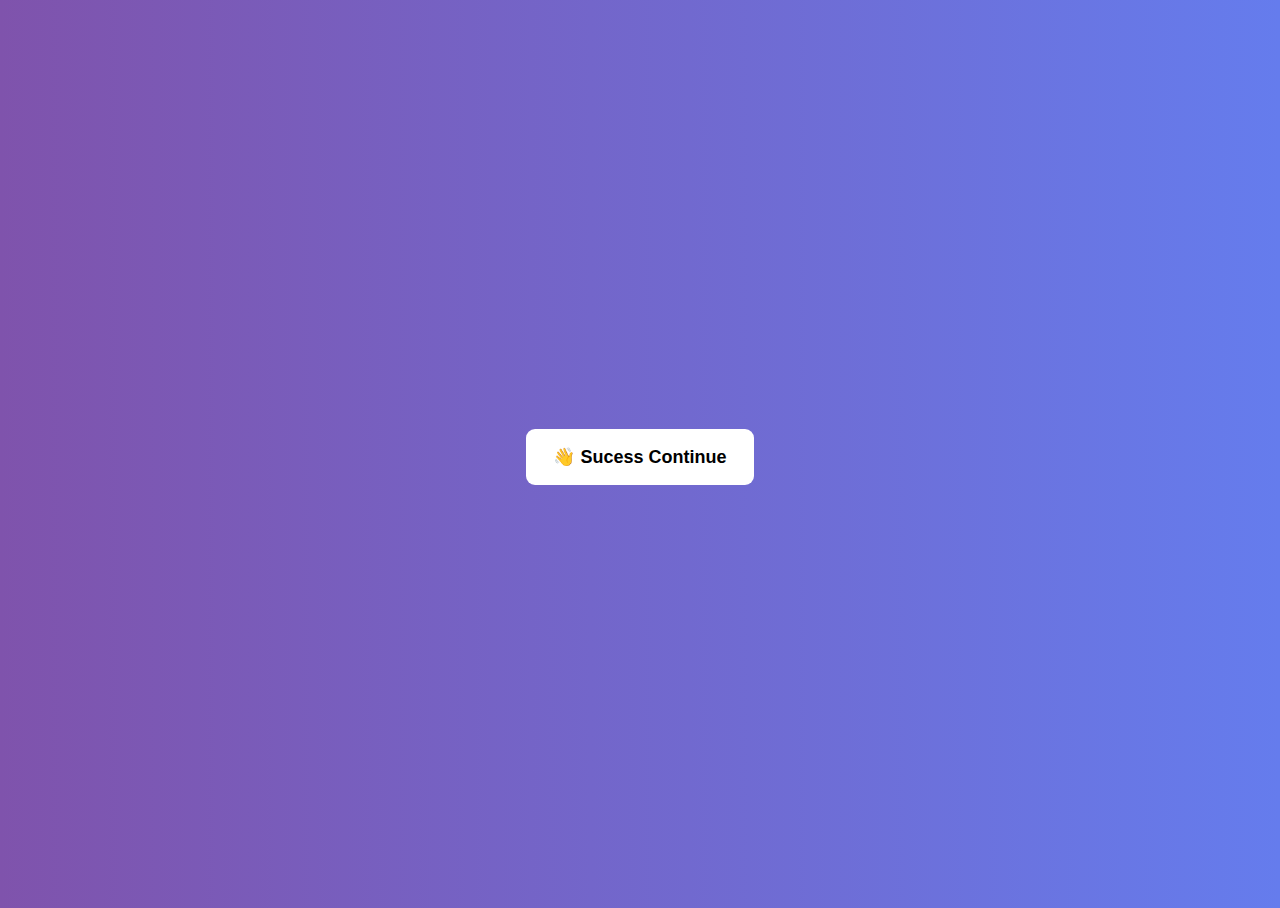
==== success.html @ 1ec4d4c9 "Add files via upload" ====
<!DOCTYPE html>
<html lang="en">
<head>
    <meta charset="UTF-8">
    <meta http-equiv="X-UA-Compatible" content="IE=edge">
    <meta name="viewport" content="width=device-width, initial-scale=1.0">
    <link rel="stylesheet" href="success.css" />
    <title>Success</title>
</head>
<body>
    <div class="container">
  <div class="interior">
    <a class="btn" href="#open-modal">👋 Sucess Continue</a>
  </div>
</div>
<div id="open-modal" class="modal-window">
  <div>
    <a href="#" title="Close" class="modal-close">Close</a>
    <h1>Voilà!</h1>
    <div>You have successfully submitted your preference[s]</div>
    <br>
    <div><small>Check out 👇</small></div>
    <a href="https://syrenis.com" target="_blank">

      <svg class="logo" width="244" height="52" viewBox="0 0 244 52" fill="none" xmlns="http://www.w3.org/2000/svg">
        <path d="M25.6002 0.000182857V25.6002H51.2002C51.2002 18.8105 48.503 12.2992 43.7019 7.49824C38.9012 2.69714 32.3895 0 25.6 0L25.6002 0.000182857Z" fill="#F6BAC1" />
        <path d="M0.000182757 0.000182857V25.6002H25.6002C25.6002 18.8105 22.9031 12.2992 18.102 7.49824C13.3012 2.69714 6.78949 0 0 0L0.000182757 0.000182857Z" fill="#016B55" />
        <path d="M25.6002 25.6003V51.2003H51.2002C51.2002 44.4106 48.503 37.8993 43.7019 33.0983C38.9012 28.2972 32.3895 25.6001 25.6 25.6001L25.6002 25.6003Z" fill="#F39202" />
        <path d="M25.6001 38.4001C25.6001 45.4694 19.8694 51.2001 12.8001 51.2001C5.73086 51.2001 0.00012207 45.4694 0.00012207 38.4001C0.00012207 31.3308 5.73086 25.6001 12.8001 25.6001C19.8694 25.6001 25.6001 31.3308 25.6001 38.4001Z" fill="#68B5D8" />
        <path d="M97.7537 32.9839L96.8897 39.0319C95.6417 39.8639 94.3137 40.5039 92.9057 40.9519C91.4977 41.3679 90.0577 41.5759 88.5857 41.5759C84.9377 41.5759 81.9617 40.4079 79.6577 38.0719C77.3537 35.7359 76.2017 32.6799 76.2017 28.9039C76.2017 25.2559 77.4177 22.2319 79.8497 19.8319C82.3137 17.3999 85.4177 16.1839 89.1617 16.1839C90.7297 16.1839 92.1697 16.4079 93.4817 16.8559C94.7937 17.2719 96.0417 17.9439 97.2257 18.8719V25.2559H97.1297C95.6897 23.8799 94.3457 22.8879 93.0977 22.2799C91.8497 21.6399 90.5857 21.3199 89.3057 21.3199C87.1937 21.3199 85.4337 22.0399 84.0257 23.4799C82.6497 24.9199 81.9617 26.7119 81.9617 28.8559C81.9617 31.0639 82.6177 32.8719 83.9297 34.2799C85.2737 35.6879 86.9857 36.3919 89.0657 36.3919C90.4417 36.3919 91.8977 36.0879 93.4337 35.4799C94.9697 34.8399 96.3777 33.9919 97.6577 32.9359L97.7537 32.9839Z" fill="black" />
        <path d="M114.754 21.2719C113.666 21.2719 112.642 21.5279 111.682 22.0399C110.754 22.5519 109.65 23.4479 108.37 24.7279V40.9999H102.706V6.34387L108.37 4.56787V21.0799C109.65 19.3839 110.946 18.1519 112.258 17.3839C113.602 16.6159 115.106 16.2319 116.77 16.2319C119.33 16.2319 121.362 17.0799 122.866 18.7759C124.402 20.4719 125.17 22.7599 125.17 25.6399V40.9999H119.458V26.5039C119.458 24.8399 119.042 23.5599 118.21 22.6639C117.41 21.7359 116.258 21.2719 114.754 21.2719Z" fill="black" />
        <path d="M145.441 22.3759C144.065 22.3759 142.705 22.6639 141.361 23.2399C140.017 23.7839 138.497 24.7279 136.801 26.0719V40.9999H131.137V17.3359L136.753 16.3759V22.5199C138.545 20.1199 140.033 18.4879 141.217 17.6239C142.401 16.7599 143.649 16.3279 144.961 16.3279C145.217 16.3279 145.457 16.3439 145.681 16.3759C145.905 16.4079 146.177 16.4559 146.497 16.5199L146.881 22.5199C146.625 22.4559 146.385 22.4239 146.161 22.4239C145.937 22.3919 145.697 22.3759 145.441 22.3759Z" fill="black" />
        <path d="M161.795 41.6719C158.051 41.6719 154.963 40.4399 152.531 37.9759C150.131 35.5119 148.931 32.4879 148.931 28.9039C148.931 25.3519 150.163 22.3279 152.627 19.8319C155.091 17.3039 158.179 16.0399 161.891 16.0399C165.667 16.0399 168.755 17.2719 171.155 19.7359C173.555 22.1679 174.755 25.1759 174.755 28.7599C174.755 32.3439 173.523 35.3999 171.059 37.9279C168.595 40.4239 165.507 41.6719 161.795 41.6719ZM169.091 28.7599C169.091 26.5519 168.403 24.7119 167.027 23.2399C165.683 21.7679 163.971 21.0319 161.891 21.0319C159.779 21.0319 158.035 21.7839 156.659 23.2879C155.283 24.7919 154.595 26.6639 154.595 28.9039C154.595 31.1439 155.267 33.0159 156.611 34.5199C157.987 35.9919 159.715 36.7279 161.795 36.7279C163.907 36.7279 165.651 35.9759 167.027 34.4719C168.403 32.9359 169.091 31.0319 169.091 28.7599Z" fill="black" />
        <path d="M190.845 21.2719C189.853 21.2719 188.925 21.5119 188.061 21.9919C187.197 22.4719 186.189 23.3039 185.037 24.4879V40.9999H179.373V17.3359L184.989 16.3759V20.8879C186.237 19.2559 187.485 18.0719 188.733 17.3359C190.013 16.5999 191.421 16.2319 192.957 16.2319C194.685 16.2319 196.189 16.6959 197.469 17.6239C198.781 18.5199 199.725 19.7839 200.301 21.4159C201.645 19.5919 202.989 18.2799 204.333 17.4799C205.677 16.6479 207.181 16.2319 208.845 16.2319C211.309 16.2319 213.261 17.0799 214.701 18.7759C216.173 20.4719 216.909 22.7599 216.909 25.6399V40.9999H211.245V26.5039C211.245 24.8719 210.845 23.5919 210.045 22.6639C209.277 21.7359 208.189 21.2719 206.781 21.2719C205.789 21.2719 204.845 21.5279 203.949 22.0399C203.085 22.5199 202.077 23.3359 200.925 24.4879C200.957 24.6159 200.973 24.7599 200.973 24.9199C200.973 25.0799 200.973 25.3199 200.973 25.6399V40.9999H195.309V26.5039C195.309 24.8719 194.909 23.5919 194.109 22.6639C193.341 21.7359 192.253 21.2719 190.845 21.2719Z" fill="black" />
        <path d="M243.442 26.5999V40.4239L237.874 41.3839V37.3999C236.178 38.7439 234.562 39.7519 233.026 40.4239C231.522 41.0639 230.034 41.3839 228.562 41.3839C226.418 41.3839 224.69 40.7919 223.378 39.6079C222.098 38.4239 221.458 36.8399 221.458 34.8559C221.458 32.1359 222.802 30.1039 225.49 28.7599C228.21 27.4159 232.322 26.7119 237.826 26.6479C237.794 24.8559 237.33 23.5119 236.434 22.6159C235.57 21.6879 234.306 21.2239 232.642 21.2239C231.298 21.2239 229.906 21.5119 228.466 22.0879C227.058 22.6319 225.618 23.4479 224.146 24.5359L224.05 24.4879L225.058 18.7279C226.402 17.8959 227.762 17.2879 229.138 16.9039C230.546 16.4879 232.05 16.2799 233.65 16.2799C236.818 16.2799 239.234 17.1599 240.898 18.9199C242.594 20.6799 243.442 23.2399 243.442 26.5999ZM226.882 34.4239C226.882 35.2239 227.154 35.8639 227.698 36.3439C228.274 36.7919 229.074 37.0159 230.098 37.0159C231.058 37.0159 232.162 36.7919 233.41 36.3439C234.69 35.8959 236.162 35.2239 237.826 34.3279V29.8159C234.146 30.0719 231.394 30.5679 229.57 31.3039C227.778 32.0399 226.882 33.0799 226.882 34.4239Z" fill="black" />
      </svg>
      Your new favorite Preference Manager
  </div>
</div>
</div>
</body>
</html>
---- success.css ----
.modal-window {
  position: fixed;
  background-color: rgba(255, 255, 255, 0.25);
  top: 0;
  right: 0;
  bottom: 0;
  left: 0;
  z-index: 999;
  visibility: hidden;
  opacity: 0;
  pointer-events: none;
  transition: all 0.3s;
  &:target {
    visibility: visible;
    opacity: 1;
    pointer-events: auto;
  }
  & > div {
    width: 400px;
    position: absolute;
    top: 50%;
    left: 50%;
    transform: translate(-50%, -50%);
    padding: 2em;
    background: white;
  }
  header {
    font-weight: bold;
  }
  h1 {
    font-size: 150%;
    margin: 0 0 15px;
  }
}

.modal-close {
  color: #aaa;
  line-height: 50px;
  font-size: 80%;
  position: absolute;
  right: 0;
  text-align: center;
  top: 0;
  width: 70px;
  text-decoration: none;
  &:hover {
    color: black;
  }
}

/* Demo Styles */

html,
body {
  height: 100%;
}

html {
  font-size: 18px;
  line-height: 1.4;
}

body {
  font-family: apple-system, BlinkMacSystemFont, "Segoe UI", Roboto, Oxygen-Sans,
    Ubuntu, Cantarell, "Helvetica Neue", sans-serif;
  font-weight: 600;
  background-image: linear-gradient(to right, #7f53ac 0, #657ced 100%);
  color: black;
}

a {
  color: inherit;
  text-decoration: none;
}

.container {
  display: grid;
  justify-content: center;
  align-items: center;
  height: 100vh;
}

.modal-window {
  & > div {
    border-radius: 1rem;
  }
}

.modal-window div:not(:last-of-type) {
  margin-bottom: 15px;
}

.logo {
  max-width: 150px;
  display: block;
}

small {
  color: lightgray;
}

.btn {
  background-color: white;
  padding: 1em 1.5em;
  border-radius: 0.5rem;
  text-decoration: none;
  i {
    padding-right: 0.3em;
  }
}
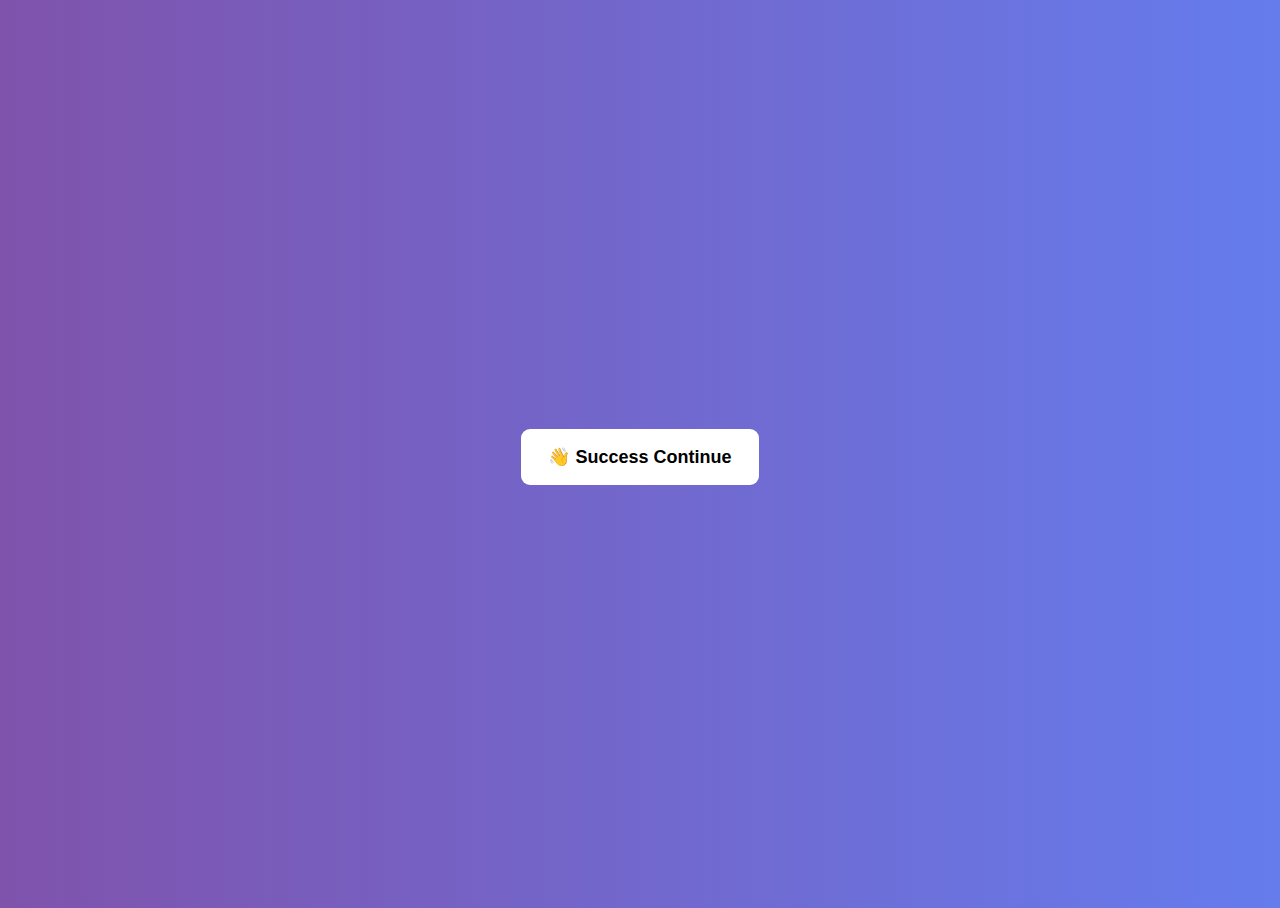
==== commit 461460ff: "Update success.html" ====
--- a/success.html
+++ b/success.html
@@ -10,7 +10,7 @@
 <body>
     <div class="container">
   <div class="interior">
-    <a class="btn" href="#open-modal">👋 Sucess Continue</a>
+    <a class="btn" href="#open-modal">👋 Success Continue</a>
   </div>
 </div>
 <div id="open-modal" class="modal-window">
@@ -21,22 +21,10 @@
     <br>
     <div><small>Check out 👇</small></div>
     <a href="https://syrenis.com" target="_blank">
-
-      <svg class="logo" width="244" height="52" viewBox="0 0 244 52" fill="none" xmlns="http://www.w3.org/2000/svg">
-        <path d="M25.6002 0.000182857V25.6002H51.2002C51.2002 18.8105 48.503 12.2992 43.7019 7.49824C38.9012 2.69714 32.3895 0 25.6 0L25.6002 0.000182857Z" fill="#F6BAC1" />
-        <path d="M0.000182757 0.000182857V25.6002H25.6002C25.6002 18.8105 22.9031 12.2992 18.102 7.49824C13.3012 2.69714 6.78949 0 0 0L0.000182757 0.000182857Z" fill="#016B55" />
-        <path d="M25.6002 25.6003V51.2003H51.2002C51.2002 44.4106 48.503 37.8993 43.7019 33.0983C38.9012 28.2972 32.3895 25.6001 25.6 25.6001L25.6002 25.6003Z" fill="#F39202" />
-        <path d="M25.6001 38.4001C25.6001 45.4694 19.8694 51.2001 12.8001 51.2001C5.73086 51.2001 0.00012207 45.4694 0.00012207 38.4001C0.00012207 31.3308 5.73086 25.6001 12.8001 25.6001C19.8694 25.6001 25.6001 31.3308 25.6001 38.4001Z" fill="#68B5D8" />
-        <path d="M97.7537 32.9839L96.8897 39.0319C95.6417 39.8639 94.3137 40.5039 92.9057 40.9519C91.4977 41.3679 90.0577 41.5759 88.5857 41.5759C84.9377 41.5759 81.9617 40.4079 79.6577 38.0719C77.3537 35.7359 76.2017 32.6799 76.2017 28.9039C76.2017 25.2559 77.4177 22.2319 79.8497 19.8319C82.3137 17.3999 85.4177 16.1839 89.1617 16.1839C90.7297 16.1839 92.1697 16.4079 93.4817 16.8559C94.7937 17.2719 96.0417 17.9439 97.2257 18.8719V25.2559H97.1297C95.6897 23.8799 94.3457 22.8879 93.0977 22.2799C91.8497 21.6399 90.5857 21.3199 89.3057 21.3199C87.1937 21.3199 85.4337 22.0399 84.0257 23.4799C82.6497 24.9199 81.9617 26.7119 81.9617 28.8559C81.9617 31.0639 82.6177 32.8719 83.9297 34.2799C85.2737 35.6879 86.9857 36.3919 89.0657 36.3919C90.4417 36.3919 91.8977 36.0879 93.4337 35.4799C94.9697 34.8399 96.3777 33.9919 97.6577 32.9359L97.7537 32.9839Z" fill="black" />
-        <path d="M114.754 21.2719C113.666 21.2719 112.642 21.5279 111.682 22.0399C110.754 22.5519 109.65 23.4479 108.37 24.7279V40.9999H102.706V6.34387L108.37 4.56787V21.0799C109.65 19.3839 110.946 18.1519 112.258 17.3839C113.602 16.6159 115.106 16.2319 116.77 16.2319C119.33 16.2319 121.362 17.0799 122.866 18.7759C124.402 20.4719 125.17 22.7599 125.17 25.6399V40.9999H119.458V26.5039C119.458 24.8399 119.042 23.5599 118.21 22.6639C117.41 21.7359 116.258 21.2719 114.754 21.2719Z" fill="black" />
-        <path d="M145.441 22.3759C144.065 22.3759 142.705 22.6639 141.361 23.2399C140.017 23.7839 138.497 24.7279 136.801 26.0719V40.9999H131.137V17.3359L136.753 16.3759V22.5199C138.545 20.1199 140.033 18.4879 141.217 17.6239C142.401 16.7599 143.649 16.3279 144.961 16.3279C145.217 16.3279 145.457 16.3439 145.681 16.3759C145.905 16.4079 146.177 16.4559 146.497 16.5199L146.881 22.5199C146.625 22.4559 146.385 22.4239 146.161 22.4239C145.937 22.3919 145.697 22.3759 145.441 22.3759Z" fill="black" />
-        <path d="M161.795 41.6719C158.051 41.6719 154.963 40.4399 152.531 37.9759C150.131 35.5119 148.931 32.4879 148.931 28.9039C148.931 25.3519 150.163 22.3279 152.627 19.8319C155.091 17.3039 158.179 16.0399 161.891 16.0399C165.667 16.0399 168.755 17.2719 171.155 19.7359C173.555 22.1679 174.755 25.1759 174.755 28.7599C174.755 32.3439 173.523 35.3999 171.059 37.9279C168.595 40.4239 165.507 41.6719 161.795 41.6719ZM169.091 28.7599C169.091 26.5519 168.403 24.7119 167.027 23.2399C165.683 21.7679 163.971 21.0319 161.891 21.0319C159.779 21.0319 158.035 21.7839 156.659 23.2879C155.283 24.7919 154.595 26.6639 154.595 28.9039C154.595 31.1439 155.267 33.0159 156.611 34.5199C157.987 35.9919 159.715 36.7279 161.795 36.7279C163.907 36.7279 165.651 35.9759 167.027 34.4719C168.403 32.9359 169.091 31.0319 169.091 28.7599Z" fill="black" />
-        <path d="M190.845 21.2719C189.853 21.2719 188.925 21.5119 188.061 21.9919C187.197 22.4719 186.189 23.3039 185.037 24.4879V40.9999H179.373V17.3359L184.989 16.3759V20.8879C186.237 19.2559 187.485 18.0719 188.733 17.3359C190.013 16.5999 191.421 16.2319 192.957 16.2319C194.685 16.2319 196.189 16.6959 197.469 17.6239C198.781 18.5199 199.725 19.7839 200.301 21.4159C201.645 19.5919 202.989 18.2799 204.333 17.4799C205.677 16.6479 207.181 16.2319 208.845 16.2319C211.309 16.2319 213.261 17.0799 214.701 18.7759C216.173 20.4719 216.909 22.7599 216.909 25.6399V40.9999H211.245V26.5039C211.245 24.8719 210.845 23.5919 210.045 22.6639C209.277 21.7359 208.189 21.2719 206.781 21.2719C205.789 21.2719 204.845 21.5279 203.949 22.0399C203.085 22.5199 202.077 23.3359 200.925 24.4879C200.957 24.6159 200.973 24.7599 200.973 24.9199C200.973 25.0799 200.973 25.3199 200.973 25.6399V40.9999H195.309V26.5039C195.309 24.8719 194.909 23.5919 194.109 22.6639C193.341 21.7359 192.253 21.2719 190.845 21.2719Z" fill="black" />
-        <path d="M243.442 26.5999V40.4239L237.874 41.3839V37.3999C236.178 38.7439 234.562 39.7519 233.026 40.4239C231.522 41.0639 230.034 41.3839 228.562 41.3839C226.418 41.3839 224.69 40.7919 223.378 39.6079C222.098 38.4239 221.458 36.8399 221.458 34.8559C221.458 32.1359 222.802 30.1039 225.49 28.7599C228.21 27.4159 232.322 26.7119 237.826 26.6479C237.794 24.8559 237.33 23.5119 236.434 22.6159C235.57 21.6879 234.306 21.2239 232.642 21.2239C231.298 21.2239 229.906 21.5119 228.466 22.0879C227.058 22.6319 225.618 23.4479 224.146 24.5359L224.05 24.4879L225.058 18.7279C226.402 17.8959 227.762 17.2879 229.138 16.9039C230.546 16.4879 232.05 16.2799 233.65 16.2799C236.818 16.2799 239.234 17.1599 240.898 18.9199C242.594 20.6799 243.442 23.2399 243.442 26.5999ZM226.882 34.4239C226.882 35.2239 227.154 35.8639 227.698 36.3439C228.274 36.7919 229.074 37.0159 230.098 37.0159C231.058 37.0159 232.162 36.7919 233.41 36.3439C234.69 35.8959 236.162 35.2239 237.826 34.3279V29.8159C234.146 30.0719 231.394 30.5679 229.57 31.3039C227.778 32.0399 226.882 33.0799 226.882 34.4239Z" fill="black" />
-      </svg>
+    <img src = "img/cassie-logo.svg" alt="Cassie"/><br>
       Your new favorite Preference Manager
   </div>
 </div>
 </div>
 </body>
-</html>+</html>
